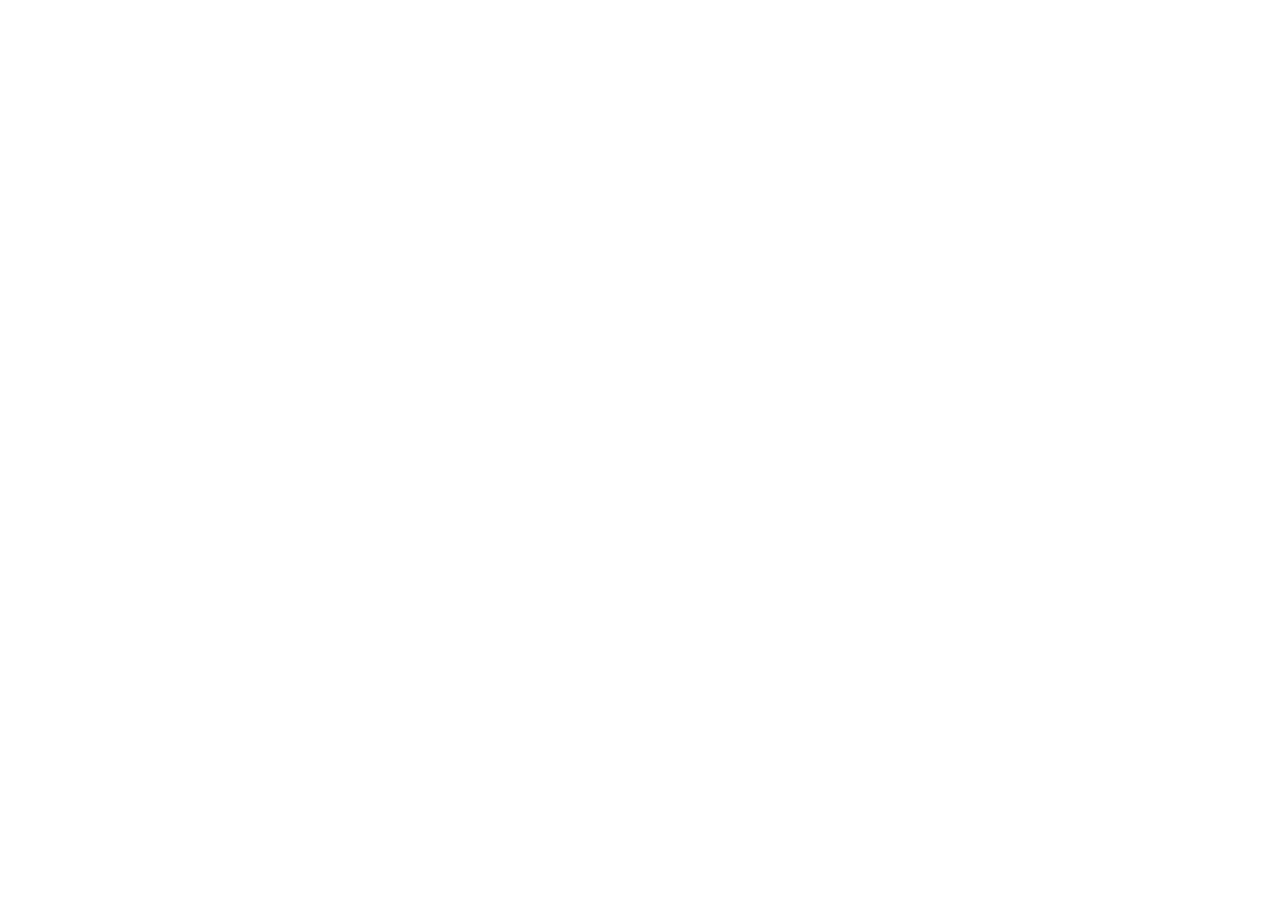
==== index.html @ d07571bf "Build the editor on the kit's pixel workbench Tools, floating selection, frames with onion skin and " ====
<!DOCTYPE html>
<html lang="en">
<head>
    <meta charset="UTF-8">
    <meta name="viewport" content="width=device-width, initial-scale=1.0">
    <title>Pixel Atelier</title>

    <!-- The harness: the app alone, no desktop, F5 to develop.
         The kit is vendored — kit/ is the release copy, verbatim, never
         edited here (kit/VERSION says which). Local, offline, no CDN. -->
    <link rel="stylesheet" href="kit/css/ui.css">
    <script defer src="kit/js/all.js"></script>

    <style>
        /* The app's identity, as a desktop would seed it from app.json —
           this page never loads on a host, so :root is safely our own. */
        :root { --accent: #e6a341; }
    </style>

    <script defer>
        // The app is injected AFTER the kit — exactly what a desktop does
        // before it opens you (all.js injects its scripts, and injected
        // scripts do not hold up DOMContentLoaded).
        function loadApp() {
            const s = document.createElement("script");
            s.src = "app.js";
            document.head.appendChild(s);
        }
        if (window.sacReady) loadApp();
        else document.addEventListener("sac:ready", loadApp, { once: true });
    </script>
</head>
<body class="app-page">
    <!-- The app is COMPLETE and draws its own chrome. With no host calling
         mount(), sac.app.Element mounts it with a standalone context. -->
    <app-pixel-atelier></app-pixel-atelier>
</body>
</html>
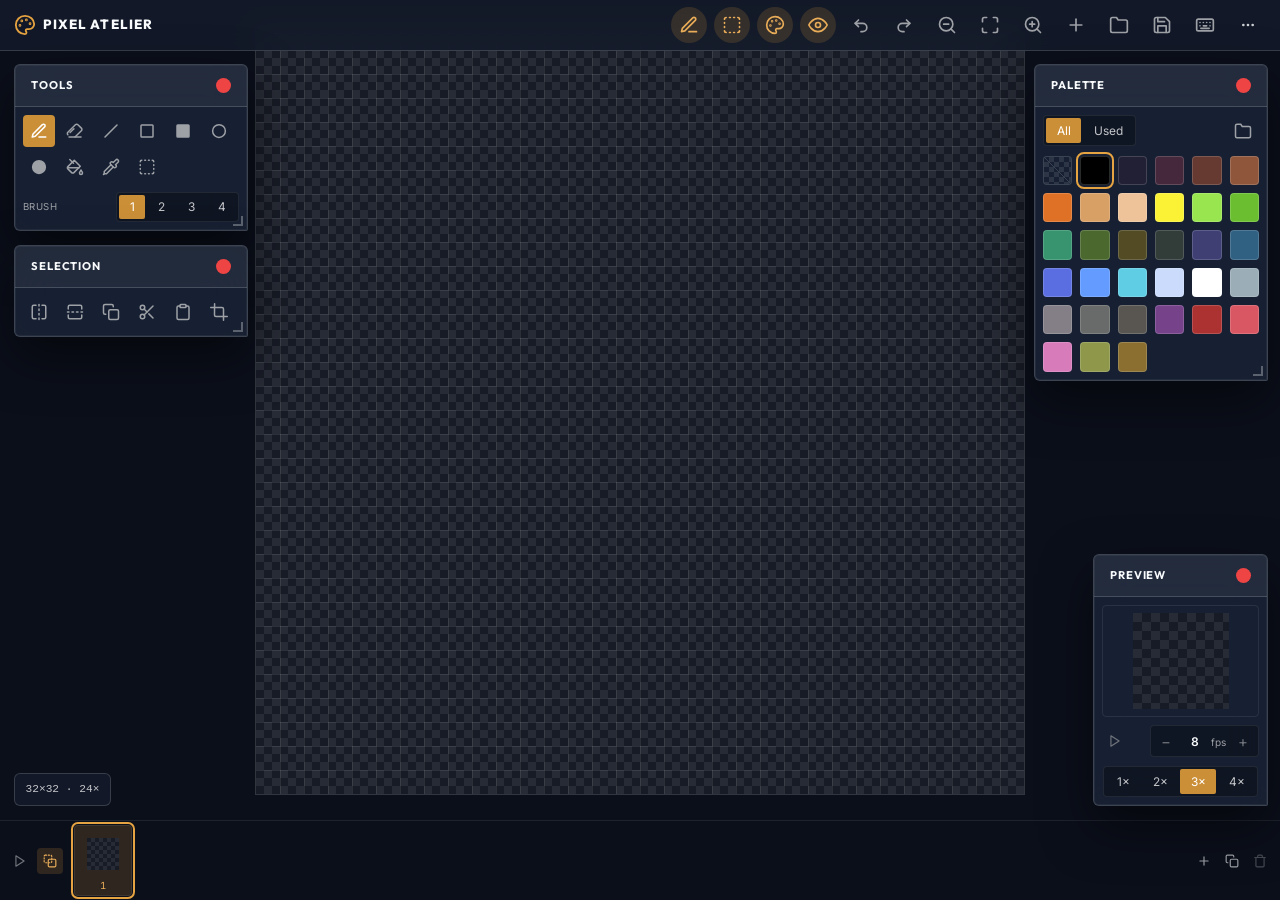
==== commit 93d4eec0: "Standalone harness opens and saves through the kit's file space Like the appkit's hub, index.html in" ====
--- a/index.html
+++ b/index.html
@@ -22,6 +22,11 @@
         // before it opens you (all.js injects its scripts, and injected
         // scripts do not hold up DOMContentLoaded).
         function loadApp() {
+            // Stand in for a desktop the way the appkit's own hub does: Open /
+            // Save go to the kit's shared file space (the device one click
+            // away), not straight to the disk. The app itself never knows.
+            sac.files.use(sac.files.virtual({ pixelated: true }));
+
             const s = document.createElement("script");
             s.src = "app.js";
             document.head.appendChild(s);
--- a/kit/css/ui.css
+++ b/kit/css/ui.css
@@ -0,0 +1,1512 @@
+/* ==========================================================================
+   SACRVM APPKIT — global stylesheet
+   Tokens, element baseline, CSS patterns and page layouts in one file.
+
+   THEMING MODEL — seeds in, everything else derived:
+   A theme is (a) a handful of SEED colors and (b) a light-or-dark flag.
+   Every other color in the kit is DERIVED from the seeds via color-mix(),
+   so swapping seeds (or flipping the flag) re-themes every component and
+   pattern at once. Components never use raw colors — seeds and derived
+   tokens only.
+
+   - Dark is the default (:root). Its seed values are the kit's proven
+     production palette.
+   - Light mode: <html data-theme="light"> — swaps the neutral seeds and the
+     few direction-dependent derivations. Nothing else changes.
+   - Custom theme: override seeds after this file loads. Example:
+
+       :root { --accent: #10b981; }                     (per-app accent)
+       :root[data-theme="light"] { --bg: #fdf6ec; }     (custom light ground)
+
+   This file is REQUIRED by every kit component. Components reference the
+   tokens without fallback values on purpose: a missing ui.css should fail
+   loudly (unstyled), not silently drift (var() fallbacks rot).
+   ========================================================================== */
+
+/* --------------------------------------------------------------------------
+   1. Fonts — self-hosted (OFL 1.1), latin + latin-ext subsets.
+   Inter 400/500/600 (body/UI), Outfit 600/700/800 (display/headlines).
+   Anything outside the unicode-ranges falls back to the system sans stack.
+   -------------------------------------------------------------------------- */
+@font-face {
+    font-family: 'Inter';
+    font-style: normal;
+    font-weight: 400 600;
+    font-display: swap;
+    src: url('../fonts/inter-latin.woff2') format('woff2');
+    unicode-range: U+0000-00FF, U+0131, U+0152-0153, U+02BB-02BC, U+02C6, U+02DA, U+02DC, U+0304, U+0308, U+0329, U+2000-206F, U+20AC, U+2122, U+2191, U+2193, U+2212, U+2215, U+FEFF, U+FFFD;
+}
+@font-face {
+    font-family: 'Inter';
+    font-style: normal;
+    font-weight: 400 600;
+    font-display: swap;
+    src: url('../fonts/inter-latin-ext.woff2') format('woff2');
+    unicode-range: U+0100-02BA, U+02BD-02C5, U+02C7-02CC, U+02CE-02D7, U+02DD-02FF, U+0304, U+0308, U+0329, U+1D00-1DBF, U+1E00-1E9F, U+1EF2-1EFF, U+2020, U+20A0-20AB, U+20AD-20C0, U+2113, U+2C60-2C7F, U+A720-A7FF;
+}
+@font-face {
+    font-family: 'Outfit';
+    font-style: normal;
+    font-weight: 600 800;
+    font-display: swap;
+    src: url('../fonts/outfit-latin.woff2') format('woff2');
+    unicode-range: U+0000-00FF, U+0131, U+0152-0153, U+02BB-02BC, U+02C6, U+02DA, U+02DC, U+0304, U+0308, U+0329, U+2000-206F, U+20AC, U+2122, U+2191, U+2193, U+2212, U+2215, U+FEFF, U+FFFD;
+}
+@font-face {
+    font-family: 'Outfit';
+    font-style: normal;
+    font-weight: 600 800;
+    font-display: swap;
+    src: url('../fonts/outfit-latin-ext.woff2') format('woff2');
+    unicode-range: U+0100-02BA, U+02BD-02C5, U+02C7-02CC, U+02CE-02D7, U+02DD-02FF, U+0304, U+0308, U+0329, U+1D00-1DBF, U+1E00-1E9F, U+1EF2-1EFF, U+2020, U+20A0-20AB, U+20AD-20C0, U+2113, U+2C60-2C7F, U+A720-A7FF;
+}
+
+/* --------------------------------------------------------------------------
+   2. SEEDS — the whole theme is these values + the light/dark flag.
+   -------------------------------------------------------------------------- */
+:root {
+    /* Native chrome (select popups, date pickers, autofill, scrollbars)
+       follows the app's scheme. Flipped by [data-theme="light"]. */
+    color-scheme: dark;
+
+    /* Neutral seeds — shared-hue slate family (bg/panel/glass sharing one
+       hue makes a raised surface read as raised, not foreign). */
+    --bg:      #0b0f1a;     /* page ground */
+    --fg:      #f8fafc;     /* foreground: text, borders, hover washes */
+    --surface: #1e293b;     /* the glassmorphic material (tiles, windows) */
+
+    /* Semantic seeds. --accent is THE per-app override point (one variable
+       re-themes a whole app). The other four encode state, separate from
+       brand identity. */
+    --accent:      #3b82f6; /* app identity / primary actions */
+    --accent-edit: #a855f7; /* edit modes */
+    --accent-warm: #f97316; /* shared/unsaved/attention state */
+    --danger:      #ef4444; /* destructive / overdue */
+    --ok:          #22c55e; /* success */
+    --on-accent:   #ffffff; /* ink on accent/edit/danger FILLS; warm + ok
+                               take the dark inks --on-warm/--on-ok instead
+                               (see the AA layer in the derived block) */
+
+    /* Direction poles for derivation: surfaces "lift" toward --lift when
+       raised; shadows and sunken fields mix toward --sink. */
+    --lift: #ffffff;
+    --sink: #000000;
+
+    /* Viewport ground (canvas areas) — black in every theme by convention;
+       override per app if a light viewport is wanted. */
+    --viewport-bg: #000000;
+
+    /* Data palette — 10 named slots for user-colored things (chips, labels,
+       series). Persisted data stores the slot NAME, not a hex, so a re-theme
+       never rewrites stored records. Not derived: it IS data. */
+    --palette-blue:   #3b82f6;
+    --palette-orange: #f97316;
+    --palette-red:    #ef4444;
+    --palette-green:  #10b981;
+    --palette-purple: #8b5cf6;
+    --palette-pink:   #ec4899;
+    --palette-yellow: #eab308;
+    --palette-teal:   #14b8a6;
+    --palette-gray:   #64748b;
+    --palette-indigo: #6366f1;
+
+    /* Motion rails — use these instead of ad-hoc cubic-beziers so all views
+       stay in one motion language. */
+    --ease-bounce: cubic-bezier(0.175, 0.885, 0.32, 1.275);
+    --ease-smooth: cubic-bezier(0.4, 0, 0.2, 1);
+    --ease-swift:  cubic-bezier(0.77, 0, 0.175, 1);   /* panel slides */
+
+    /* Shape scale — one radius per element class; identical in every theme
+       (never redeclared in a [data-theme] block). Override the three vars
+       to resharpen or soften the whole kit at once. */
+    --radius-s: 2px;   /* mini elements: strips, tracks, tiny thumbs, inner wells */
+    --radius-m: 4px;   /* controls: buttons, inputs, chips, menu items, tabs */
+    --radius-l: 6px;   /* surfaces: panels, cards, tiles, windows, dialogs, popovers, toasts */
+
+    /* Small ghost icon button — ONE measure for the light-DOM .icon-btn and
+       the shadow buttons that must match it (sac-copy-button). Custom
+       properties cross shadow roots; a class does not. 14/26 ≈ the kit's
+       ~56% icon-to-box ratio. */
+    --icon-btn-size: 26px;
+    --icon-btn-icon: 14px;
+
+    /* Tool button — ONE measure for <sac-toolbox>'s tools and the light-DOM
+       .icon-btn.tool beside them (a selection-actions row under a tool box),
+       so the two can never drift. 18/32 is the same ~56% ratio. Grows to
+       44px under a coarse pointer (§15). */
+    --tool-btn-size: 32px;
+    --tool-btn-icon: 18px;
+
+    /* Caption / eyebrow type — the ONE shared shape for uppercase section
+       titles (sac-section) and lone light-DOM captions (.sac-caption), so the
+       two can never drift. Colour is deliberately NOT here: it is per role —
+       a group heading stands out (--text), a caption stays quiet (--text-muted). */
+    --caption-font:     'Outfit', sans-serif;
+    --caption-size:     0.78rem;
+    --caption-weight:   700;
+    --caption-tracking: 0.12em;
+}
+
+/* --------------------------------------------------------------------------
+   3. DERIVED TOKENS — never set these in a theme; override a seed instead.
+   (The cascade still lets a brand pin an individual derived token if it
+   truly must — that is the escape hatch, not the mechanism.)
+
+   Also derived ON the per-app hosts, not only on :root. An app that carries
+   its own --accent would otherwise get half a retheme: direct var(--accent)
+   users follow it, while everything derived still resolves against the root's
+   accent — custom properties are substituted where they are DECLARED, so a
+   derivation living only on :root has the root's seed baked in.
+
+   .sac-app is set by sac.app.Element on every app element, so an app is an
+   accent scope wherever it runs — on a desktop's stage, in a window, or
+   alone in its own page. .sac-app-view and sac-window cover apps that
+   implement the contract by hand.
+
+   BUT: a token that flips with the light/dark flag must NOT be redeclared on
+   these per-app scopes, or the scope's dark-direction copy shadows the light
+   override on :root and every app/window renders dark tokens on light ground.
+   So the direction-dependent, accent-INDEPENDENT tokens (--field, --glass*,
+   --panel*, --shadow-*) live on :root ALONE, below. The state-as-text layer
+   is direction-dependent AND accent-dependent, so it stays on the scopes and
+   reads its direction from flag variables (--text-solve + *-pct) instead.
+   -------------------------------------------------------------------------- */
+:root {
+    /* Direction-dependent, accent-independent — :root only (see note above);
+       these are the DARK values, the light/auto blocks flip them. Because an
+       app scope never redeclares them, they inherit correctly per theme. */
+    --field:       color-mix(in srgb, var(--sink) 30%, transparent);        /* input/select bg   */
+    --glass:       color-mix(in srgb, var(--glass-hue) 70%, transparent);   /* windows, overlays */
+    --glass-strong:color-mix(in srgb, var(--glass-hue) 88%, transparent);   /* menus, nav ribbon */
+    --panel:       color-mix(in srgb, var(--bg) 95%, var(--lift));      /* sidebars, cards   */
+    --panel-2:     color-mix(in srgb, var(--bg) 90%, var(--lift));      /* elevated panel    */
+    --shadow-1: 0 2px 8px  color-mix(in srgb, var(--sink) 35%, transparent);
+    --shadow-2: 0 8px 24px color-mix(in srgb, var(--sink) 45%, transparent);
+
+    /* State-as-text direction, flag-flipped: dark solves toward --lift, light
+       toward --sink; the per-token percentage flips too (100% = raw seed). The
+       *-text tokens themselves are derived on the accent scopes below. */
+    --text-solve:           var(--lift);
+    --accent-text-pct:       90%;
+    --accent-edit-text-pct:  86%;
+    --accent-warm-text-pct: 100%;
+    --danger-text-pct:       89%;
+    --ok-text-pct:          100%;
+}
+:root,
+.sac-app,
+.sac-app-view,
+sac-window {
+    /* Surfaces — accent-independent but direction-INdependent (the flipped
+       seed already produces the right value), so these may live on the scopes. */
+    --glass-hue:   color-mix(in srgb, var(--surface) 45%, var(--bg));   /* internal carrier  */
+    --tile:        color-mix(in srgb, var(--surface) 70%, transparent);     /* launcher tiles    */
+    --tile-hover:  color-mix(in srgb, var(--surface) 90%, transparent);
+
+    /* Text — two-step secondary: --text-muted carries real secondary
+       information (AA on every plane); --text-dim is strictly tertiary,
+       never the only carrier of information, and holds 3:1 on --surface —
+       the worst-case (lightest) plane — in both themes at this ratio. */
+    --text:       var(--fg);
+    --text-muted: color-mix(in srgb, var(--fg) 62%, var(--bg));
+    --text-dim:   color-mix(in srgb, var(--fg) 43%, var(--bg));
+
+    /* Lines + washes */
+    --border:        color-mix(in srgb, var(--fg) 8%, transparent);
+    --border-strong: color-mix(in srgb, var(--fg) 16%, transparent);
+    --hover:         color-mix(in srgb, var(--fg) 8%, transparent);   /* hover wash        */
+    --hover-strong:  color-mix(in srgb, var(--fg) 14%, transparent);  /* active/press wash */
+
+    /* Transparency checker. --checker is the translucent square a CSS
+       checkerboard lays over whatever surface it sits on (the .checker
+       utility, color wells, swatches). --checker-a/-b are an OPAQUE pair for
+       canvases, which cannot composite over the page (sac-pixel-canvas).
+       --pixel-grid is the hairline between enlarged pixels. */
+    --checker:    color-mix(in srgb, var(--fg) 10%, transparent);
+    --checker-a:  color-mix(in srgb, var(--fg) 5%, var(--bg));
+    --checker-b:  color-mix(in srgb, var(--fg) 12%, var(--bg));
+    --pixel-grid: color-mix(in srgb, var(--fg) 9%, transparent);
+
+    /* Accent derivations — follow --accent automatically, so the per-app
+       accent override re-themes these too. */
+    --accent-strong: color-mix(in oklab, var(--accent) 82%, var(--sink)); /* hover of primary */
+    --accent-tint:   color-mix(in srgb, var(--accent) 16%, transparent);  /* active-item bg   */
+    --accent-glow:   color-mix(in srgb, var(--accent) 30%, transparent);  /* glows, shadows   */
+
+    /* AA layer — a state color has two jobs at two contrast bars, and one
+       lightness cannot serve both: identity (rings, borders, icons — 3:1)
+       stays the seed itself; a plane that CARRIES TEXT needs 4.5:1 with its
+       ink. Every ratio below is solved against the default seeds and the
+       worst-case plane; a brand pouring in very different seeds re-checks
+       (or pins) these.
+       Warm + ok keep the seed as fill — white can never reach 4.5:1 on those
+       hues (a property of the hue, not a calibration issue) — and take a
+       dark ink instead. */
+    --accent-fill:      color-mix(in oklab, var(--accent) 91%, var(--sink));
+    --accent-edit-fill: color-mix(in oklab, var(--accent-edit) 93%, var(--sink));
+    --danger-fill:      color-mix(in oklab, var(--danger) 91%, var(--sink));
+    --accent-warm-fill: var(--accent-warm);
+    --ok-fill:          var(--ok);
+
+    --on-edit:   var(--on-accent);
+    --on-danger: var(--on-accent);
+    --on-warm:   color-mix(in srgb, var(--sink) 68%, var(--accent-warm));
+    --on-ok:     color-mix(in srgb, var(--sink) 63%, var(--ok));
+
+    /* The same state colors, readable as TEXT on this theme's ground. Derived
+       here (so a per-app accent re-solves them), but the direction — mix
+       target and strength — comes from the flag variables on :root, so light
+       and dark both resolve correctly INSIDE an app scope. */
+    --accent-text:      color-mix(in oklab, var(--accent)      var(--accent-text-pct),      var(--text-solve));
+    --accent-edit-text: color-mix(in oklab, var(--accent-edit) var(--accent-edit-text-pct), var(--text-solve));
+    --accent-warm-text: color-mix(in oklab, var(--accent-warm) var(--accent-warm-text-pct), var(--text-solve));
+    --danger-text:      color-mix(in oklab, var(--danger)      var(--danger-text-pct),      var(--text-solve));
+    --ok-text:          color-mix(in oklab, var(--ok)          var(--ok-text-pct),          var(--text-solve));
+
+    /* Scrollbar thumb colours. As custom properties these DO inherit through
+       shadow boundaries, so a shadow scroller reuses them in its own copy of
+       the section 5 recipe (see sac-window .content / sac-nav .panel). */
+    --scrollbar-thumb:       color-mix(in srgb, var(--fg) 18%, transparent);
+    --scrollbar-thumb-hover: color-mix(in srgb, var(--fg) 32%, transparent);
+}
+
+/* --------------------------------------------------------------------------
+   4. LIGHT FLAG — swaps neutral seeds + the few direction-dependent
+   derivations. Semantic seeds and the palette stay (they read fine on light
+   ground); override them per brand if needed.
+   -------------------------------------------------------------------------- */
+:root[data-theme="light"] {
+    color-scheme: light;
+
+    --bg:      #eef2f7;
+    --fg:      #0f172a;
+    --surface: #ffffff;
+    /* Raised surfaces still lift toward white on light ground (material
+       convention); shadows still sink toward black — poles stay. */
+
+    /* Direction-dependent re-derivations (same seeds, different ratios): */
+    --field:    color-mix(in srgb, var(--sink) 5%, transparent);
+    --shadow-1: 0 2px 8px  color-mix(in srgb, var(--sink) 12%, transparent);
+    --shadow-2: 0 8px 24px color-mix(in srgb, var(--sink) 18%, transparent);
+    --glass:        color-mix(in srgb, var(--glass-hue) 78%, transparent);
+    --glass-strong: color-mix(in srgb, var(--glass-hue) 92%, transparent);
+
+    /* Elevation must step PERCEPTIBLY toward white here — the dark ratios
+       (95/90% of an already almost-white bg) leave no visible lift
+       (measured: dL 0.002 per step, far below perceptibility). */
+    --panel:   color-mix(in srgb, var(--bg) 62%, var(--lift));
+    --panel-2: color-mix(in srgb, var(--bg) 30%, var(--lift));
+
+    /* State-as-text re-solved for a white worst-case plane — flip the shared
+       flag variables, and the *-text tokens on the accent scopes follow. */
+    --text-solve:           var(--sink);
+    --accent-text-pct:       91%;
+    --accent-edit-text-pct:  93%;
+    --accent-warm-text-pct:  81%;
+    --danger-text-pct:       91%;
+    --ok-text-pct:           75%;
+}
+
+/* `data-theme="auto"` follows the OS instead of an explicit choice — same
+   declarations as the light block above, gated behind prefers-color-scheme.
+   Keep this block in sync with the light block above. */
+@media (prefers-color-scheme: light) {
+    :root[data-theme="auto"] {
+        color-scheme: light;
+
+        --bg:      #eef2f7;
+        --fg:      #0f172a;
+        --surface: #ffffff;
+
+        --field:    color-mix(in srgb, var(--sink) 5%, transparent);
+        --shadow-1: 0 2px 8px  color-mix(in srgb, var(--sink) 12%, transparent);
+        --shadow-2: 0 8px 24px color-mix(in srgb, var(--sink) 18%, transparent);
+        --glass:        color-mix(in srgb, var(--glass-hue) 78%, transparent);
+        --glass-strong: color-mix(in srgb, var(--glass-hue) 92%, transparent);
+
+        --panel:   color-mix(in srgb, var(--bg) 62%, var(--lift));
+        --panel-2: color-mix(in srgb, var(--bg) 30%, var(--lift));
+
+        --text-solve:           var(--sink);
+        --accent-text-pct:       91%;
+        --accent-edit-text-pct:  93%;
+        --accent-warm-text-pct:  81%;
+        --danger-text-pct:       91%;
+        --ok-text-pct:           75%;
+    }
+}
+
+/* --------------------------------------------------------------------------
+   5. Scrollbars — global. NOTE: `*` does NOT pierce Shadow DOM; components
+   with scrollable shadow content must duplicate these rules inside.
+
+   Chromium and Safari draw the KIT's bar (::-webkit-scrollbar below): a
+   6px thumb with 2px of air on both sides, no arrow buttons, the same on
+   every OS. The standard pair (scrollbar-width/-color) is for Firefox ONLY:
+   since Chrome 121 a set scrollbar-color — which is INHERITED, even into
+   shadow roots — makes Chrome ignore every ::-webkit-scrollbar rule and
+   paint its native bar (on Windows: arrow buttons, the thumb off-centre in
+   its track, "too much room on the right").
+   -------------------------------------------------------------------------- */
+@supports not selector(::-webkit-scrollbar) {
+    * {
+        scrollbar-width: thin;
+        scrollbar-color: var(--scrollbar-thumb) transparent;
+    }
+}
+*::-webkit-scrollbar { width: 10px; height: 10px; }
+*::-webkit-scrollbar-track { background: transparent; }
+*::-webkit-scrollbar-thumb {
+    background: var(--scrollbar-thumb);
+    background-clip: content-box;
+    border: 2px solid transparent;
+    border-radius: 999px;   /* a pill — the one rounded exception to the shape scale */
+}
+*::-webkit-scrollbar-thumb:hover {
+    background: var(--scrollbar-thumb-hover);
+    background-clip: content-box;
+}
+*::-webkit-scrollbar-corner { background: transparent; }
+
+/* --------------------------------------------------------------------------
+   6. Base
+   -------------------------------------------------------------------------- */
+/* `*` alone does NOT match pseudo-elements and box-sizing is not inherited, so
+   a bordered ::before/::after would otherwise size as content-box and mis-centre
+   (e.g. a dot on a connector line). Include the pseudo-elements — the standard
+   modern reset. */
+*, *::before, *::after { box-sizing: border-box; }
+
+html, body {
+    margin: 0;
+    padding: 0;
+    min-height: 100vh;
+    min-height: 100dvh;   /* mobile: the toolbar slides in and out; dvh follows it */
+    background: var(--bg);
+    color: var(--text);
+    font-family: 'Inter', -apple-system, BlinkMacSystemFont, sans-serif;
+    font-size: 14px;
+    line-height: 1.5;
+    -webkit-font-smoothing: antialiased;
+    /* Mobile browsers flash a grey/blue box over anything tapped. Every kit
+       control draws its own press state, so the flash only adds noise.
+       Inherited — reaches into the shadow roots too. */
+    -webkit-tap-highlight-color: transparent;
+}
+
+h1, h2, h3, h4, h5, h6 {
+    font-family: 'Outfit', sans-serif;
+    font-weight: 700;
+    letter-spacing: -0.02em;
+    margin: 0;
+}
+
+a { color: var(--accent); text-decoration: none; }
+a:hover { text-decoration: underline; }
+/* Block-level link cards are buttons in spirit — hover-underlining their
+   whole text body reads as a rendering glitch. (0,2,0) outweighs (0,1,1). */
+.tile:hover { text-decoration: none; }
+
+button {
+    font-family: inherit;
+    cursor: pointer;
+    border: none;
+    background: none;
+    color: inherit;
+}
+
+/* --------------------------------------------------------------------------
+   7. Form baseline
+   -------------------------------------------------------------------------- */
+label {
+    display: block;
+    font-size: 0.7rem;
+    text-transform: uppercase;
+    color: var(--text-muted);
+    margin-bottom: 0.4rem;
+    font-weight: 700;
+    letter-spacing: 0.05em;
+}
+
+input, textarea {
+    font-family: inherit;
+    color: var(--text);
+    background: var(--field);
+    border: 1px solid var(--border);
+    border-radius: var(--radius-m);
+    padding: 0.6rem;
+    width: 100%;
+    transition: border-color 0.2s ease, background 0.2s ease;
+}
+input:hover:not(:disabled) {
+    border-color: var(--border-strong);
+}
+input:focus, textarea:focus {
+    outline: none;
+    border-color: var(--accent);
+    box-shadow: 0 0 0 2px color-mix(in srgb, var(--accent) 10%, transparent);
+}
+
+/* Hide native number spinners */
+input::-webkit-outer-spin-button,
+input::-webkit-inner-spin-button { -webkit-appearance: none; margin: 0; }
+input[type="number"] { -moz-appearance: textfield; appearance: textfield; }
+
+/* Selection is re-enabled where text entry happens (workspace pages set
+   user-select:none on body). */
+input, textarea, [contenteditable] {
+    -webkit-user-select: text;
+    user-select: text;
+}
+
+/* <select>: appearance:none kills the native arrow; we paint our own chevron
+   on a thin wrapper. The wrapper is REQUIRED — <select> is a replaced element
+   and can host neither an inline SVG nor a ::after — so a bare <select> shows
+   no arrow. Wrap it:  <span class="select"><select>…</select></span>
+
+   The chevron is an SVG MASK filled with background-color: var(--text-muted),
+   so it follows the theme with ZERO colour literals and needs no light/auto
+   overrides (the token flips on its own). White stroke so it reads as both
+   luminance (CSS mask) and alpha (-webkit-mask). */
+select {
+    appearance: none;
+    width: 100%;
+    background-color: var(--field);
+    border: 1px solid var(--border);
+    border-radius: var(--radius-m);
+    padding: 8px 32px 8px 10px;
+    color: var(--text);
+    font-family: inherit;
+    font-size: 13px;
+    outline: none;
+    cursor: pointer;
+    transition: border-color 0.15s;
+}
+select:focus { border-color: var(--accent); }
+select option { background-color: var(--panel); color: var(--text); }
+.select { position: relative; display: block; }
+.select::after {
+    content: "";
+    position: absolute;
+    top: 50%; right: 12px;
+    width: 12px; height: 12px;
+    transform: translateY(-50%);
+    pointer-events: none;                 /* clicks fall through to the select */
+    background-color: var(--text-muted);  /* the ONE token that colours the arrow */
+    -webkit-mask: url("data:image/svg+xml,%3Csvg xmlns='http://www.w3.org/2000/svg' viewBox='0 0 24 24' fill='none' stroke='white' stroke-width='2.5' stroke-linecap='round' stroke-linejoin='round'%3E%3Cpolyline points='6 9 12 15 18 9'/%3E%3C/svg%3E") no-repeat center / contain;
+            mask: url("data:image/svg+xml,%3Csvg xmlns='http://www.w3.org/2000/svg' viewBox='0 0 24 24' fill='none' stroke='white' stroke-width='2.5' stroke-linecap='round' stroke-linejoin='round'%3E%3Cpolyline points='6 9 12 15 18 9'/%3E%3C/svg%3E") no-repeat center / contain;
+}
+
+input[type="checkbox"], input[type="radio"] {
+    width: auto;
+    accent-color: var(--accent);
+}
+
+/* Table & kbd baseline — plain markup, no class required. */
+table {
+    width: 100%;
+    border-collapse: collapse;
+    font-size: 0.875rem;
+}
+th {
+    text-align: left;
+    font-size: 0.68rem;
+    text-transform: uppercase;
+    letter-spacing: 0.08em;
+    color: var(--text-dim);
+    font-weight: 700;
+    padding: 0.45rem 0.9rem 0.45rem 0;
+    border-bottom: 1px solid var(--border-strong);
+}
+td {
+    padding: 0.55rem 0.9rem 0.55rem 0;
+    border-bottom: 1px solid var(--border);
+    color: var(--text-muted);
+    vertical-align: top;
+}
+tbody tr:hover {
+    background: color-mix(in srgb, var(--fg) 3%, transparent);
+}
+
+kbd {
+    font-family: ui-monospace, SFMono-Regular, Menlo, Consolas, monospace;
+    font-size: 0.82em;
+    background: var(--field);
+    border: 1px solid var(--border-strong);
+    border-bottom-width: 2px;
+    border-radius: var(--radius-s);
+    padding: 2px 6px;
+    color: var(--text);
+}
+
+/* --------------------------------------------------------------------------
+   8. Buttons
+   .btn is THE button (one class, replacing the legacy .btn/.tool-btn pair).
+   Default: full-width uppercase sidebar button. Inside a .toolbar it shrinks
+   to the 32px ribbon recipe — no repeated inline styles anywhere.
+   -------------------------------------------------------------------------- */
+.btn {
+    /* A glyph at ~56% of the control box — the kit's icon-to-button ratio.
+       Set on the button (not on a dead `.btn svg` rule) so it crosses into
+       <sac-icon>'s shadow root; 18/32. */
+    --icon-size: 18px;
+    background: color-mix(in srgb, var(--fg) 5%, transparent);
+    border: 1px solid var(--border);
+    color: var(--text);
+    padding: 0.5rem 1rem;
+    border-radius: var(--radius-m);
+    font-weight: 600;
+    cursor: pointer;
+    width: 100%;
+    font-family: inherit;
+    text-transform: uppercase;
+    letter-spacing: 0.02em;
+    transition: all 0.2s ease;
+    font-size: 0.7rem;
+    display: flex;
+    align-items: center;
+    justify-content: center;
+    gap: 8px;
+}
+.btn:hover:not(:disabled) {
+    background: var(--hover);
+    border-color: var(--accent);
+}
+.btn.primary {
+    background: var(--accent-fill);
+    color: var(--on-accent);
+    border-color: transparent;
+    transition: all 0.2s var(--ease-bounce);
+}
+.btn.primary:hover:not(:disabled) {
+    background: var(--accent-strong);
+    transform: translateY(-1px);
+    box-shadow: 0 4px 12px var(--accent-glow);
+}
+.btn.danger {
+    background: var(--danger-fill);
+    border-color: transparent;
+    color: var(--on-danger);
+}
+.btn.danger:hover:not(:disabled) {
+    background: color-mix(in oklab, var(--danger) 82%, var(--sink));
+}
+.btn:disabled {
+    opacity: 0.3;
+    cursor: not-allowed;
+}
+/* [hidden] needs saying out loud here too: .btn's display:flex beats the
+   UA's hidden rule (the same trap .sac-app-view guards against). */
+.btn[hidden] { display: none; }
+
+/* Toolbar recipe — for nav [slot="toolbar"] content and any button strip. */
+.toolbar {
+    display: flex;
+    align-items: center;
+    gap: 0.5rem;
+}
+.toolbar .btn {
+    width: auto;
+    height: 32px;
+    padding: 0 0.8rem;
+    font-size: 0.68rem;
+}
+
+/* Round icon button for ribbons/toolbars. */
+.nav-icon-btn {
+    background: transparent;
+    border: none;
+    color: var(--text-muted);
+    cursor: pointer;
+    width: 36px;
+    height: 36px;
+    display: flex;
+    align-items: center;
+    justify-content: center;
+    border-radius: 50%;
+    transition: all 0.2s var(--ease-smooth);
+    padding: 0;
+    /* 20/36 = the same ~56% ratio. A custom property crosses into
+       <sac-icon>'s shadow root, which the `.nav-icon-btn svg` rule below
+       cannot — the host tools hold a <sac-icon>, not an inline <svg>. */
+    --icon-size: 20px;
+}
+.nav-icon-btn:hover {
+    background: var(--hover);
+    color: var(--text);
+    transform: translateY(-1px);
+}
+.nav-icon-btn:active {
+    transform: translateY(0);
+    background: var(--hover-strong);
+}
+/* A light-DOM inline <svg> (rare now — host tools use <sac-icon>) follows the
+   same --icon-size, so both icon forms come out the same size. */
+.nav-icon-btn svg {
+    width: var(--icon-size);
+    height: var(--icon-size);
+    stroke-width: 2.2;
+    stroke-linecap: round;
+    stroke-linejoin: round;
+}
+a.nav-icon-btn { text-decoration: none; }
+/* The labeled variant: same height, a pill instead of a circle. A host's
+   signed-in user chip renders with it (sac-nav host tools), and an app can
+   use it for its own labeled ribbon buttons just the same. */
+.nav-icon-btn.labeled {
+    width: auto;
+    padding: 0 12px;
+    gap: 0.4rem;
+    border-radius: 999px;
+    font-size: 0.8rem;
+}
+/* The avatar variant: the button wears an identity <sac-avatar> instead of an
+   icon glyph — a signed-in user in the ribbon (sac-nav host tools). The base
+   button is already a round, padding-0 target and the avatar carries its own
+   round shape, so this only sizes the avatar to sit inside with the usual
+   hover ring. Combines with .labeled (avatar + name in the pill). */
+.nav-icon-btn.avatar { --avatar-size: 26px; }
+
+/* Small ghost icon button for rows, lists and cards — the light-DOM twin of
+   <sac-copy-button>'s inner button. Both read --icon-btn-size/--icon-btn-icon,
+   so a delete button beside a copy button stays its twin across kit upgrades. */
+.icon-btn {
+    --icon-size: var(--icon-btn-icon);
+    display: inline-flex;
+    align-items: center;
+    justify-content: center;
+    flex: none;
+    width: var(--icon-btn-size);
+    height: var(--icon-btn-size);
+    padding: 0;
+    border: none;
+    border-radius: var(--radius-m);
+    background: transparent;
+    color: var(--text-dim);
+    font-family: inherit;
+    cursor: pointer;
+    transition: color 120ms var(--ease-smooth), background 120ms var(--ease-smooth);
+}
+.icon-btn:hover:not(:disabled) {
+    background: var(--hover);
+    color: var(--text);
+}
+.icon-btn:active:not(:disabled) { background: var(--hover-strong); }
+.icon-btn:focus-visible {
+    outline: 2px solid var(--accent);
+    outline-offset: 1px;
+}
+.icon-btn.danger:hover:not(:disabled) { color: var(--danger-text); }
+.icon-btn:disabled { opacity: 0.3; cursor: default; }
+.icon-btn[hidden] { display: none; }
+/* The tool-sized variant: <sac-toolbox>'s measure and states, for action
+   buttons that sit next to tools. It re-points the icon-btn tokens, so the
+   touch halo below computes from the right box too. */
+.icon-btn.tool {
+    --icon-btn-size: var(--tool-btn-size);
+    --icon-btn-icon: var(--tool-btn-icon);
+    color: var(--text-muted);
+}
+.icon-btn.tool.active,
+.icon-btn.tool[aria-pressed="true"] {
+    background: var(--accent-fill);
+    color: var(--on-accent);
+}
+.icon-btn svg {
+    width: var(--icon-size);
+    height: var(--icon-size);
+}
+@media (prefers-reduced-motion: reduce) {
+    .icon-btn { transition: none; }
+}
+
+/* --------------------------------------------------------------------------
+   9. Panels, cards, menus, logs (CSS patterns — documented in the style guide)
+   -------------------------------------------------------------------------- */
+/* Caption / eyebrow: the section-title shape as a light-DOM utility, so an app
+   can label a lone caption without hand-copying sac-section's title. Both read
+   the --caption-* tokens; a standalone caption is quiet (--text-muted), while a
+   section heading overrides to --text — set your own colour to lift it. */
+.sac-caption {
+    font-family: var(--caption-font);
+    font-size: var(--caption-size);
+    font-weight: var(--caption-weight);
+    letter-spacing: var(--caption-tracking);
+    text-transform: uppercase;
+    color: var(--text-muted);
+}
+
+/* About window content — rendered by sac.about.open() into a <sac-window>.
+   The one shared credits/licence surface: a host and an app both use it, so
+   the two look related by construction. Reuses .sac-caption for the version
+   line and each notice's title. */
+.sac-about { display: flex; flex-direction: column; gap: 1rem; }
+.sac-about-head { display: flex; align-items: center; gap: 0.75rem; }
+.sac-about-head sac-icon { --icon-size: 30px; color: var(--accent); }
+.sac-about-head h2 { margin: 0; font-size: 1.05rem; line-height: 1.2; }
+.sac-about-head .sac-caption { margin: 0.15rem 0 0; }
+.sac-about-desc { margin: 0; color: var(--text-muted); }
+.sac-about-notice { display: flex; flex-direction: column; gap: 0.3rem; }
+.sac-about-notice p { margin: 0; color: var(--text-muted); font-size: 0.85rem; }
+
+.card {
+    background: var(--panel);
+    padding: 1.25rem;
+    border-radius: var(--radius-l);
+    border: 1px solid var(--border);
+    box-shadow: var(--shadow-1);
+}
+
+.glass {
+    background: var(--glass-strong);
+    backdrop-filter: blur(12px);
+    -webkit-backdrop-filter: blur(12px);
+    border: 1px solid var(--border-strong);
+}
+
+.floating-menu {
+    position: absolute;
+    z-index: 1000;
+    background: var(--glass-strong);
+    backdrop-filter: blur(12px);
+    -webkit-backdrop-filter: blur(12px);
+    border: 1px solid var(--border-strong);
+    border-radius: var(--radius-l);
+    padding: 8px;
+    display: flex;
+    flex-direction: column;
+    gap: 6px;
+    box-shadow: var(--shadow-2);
+    min-width: 160px;
+    pointer-events: all;
+    user-select: none;
+}
+.floating-menu-header {
+    font-size: 0.6rem;
+    font-weight: 800;
+    color: var(--text-muted);
+    text-transform: uppercase;
+    letter-spacing: 0.1em;
+    padding: 4px 6px;
+    border-bottom: 1px solid var(--border);
+    margin-bottom: 2px;
+}
+.floating-menu .btn {
+    width: 100%;
+    margin-top: 6px;
+    padding: 6px;
+}
+
+/* Plain div-based log box (the component <sac-log> is the richer option). */
+.log {
+    font-size: 0.7rem;
+    color: var(--text-muted);
+    height: 100px;
+    overflow-y: auto;
+    background: var(--field);
+    padding: 0.75rem;
+    border-radius: var(--radius-m);
+    border: 1px solid var(--border);
+    font-family: monospace;
+    -webkit-user-select: text;
+    user-select: text;
+}
+
+/* Skeleton — shimmering placeholder block for content still loading. */
+.skeleton {
+    position: relative;
+    overflow: hidden;
+    border-radius: var(--radius-m);
+    background: color-mix(in srgb, var(--fg) 7%, transparent);
+}
+.skeleton::after {
+    content: "";
+    position: absolute;
+    inset: 0;
+    background: linear-gradient(90deg, transparent, color-mix(in srgb, var(--fg) 6%, transparent), transparent);
+    animation: skeleton-sweep 1.6s infinite var(--ease-smooth);
+}
+.skeleton.text {
+    height: 0.9em;
+    border-radius: var(--radius-s);
+}
+.skeleton.circle {
+    border-radius: 50%;
+}
+@keyframes skeleton-sweep {
+    from { transform: translateX(-100%); }
+    to   { transform: translateX(100%); }
+}
+
+/* Transparency checker — any surface that shows "nothing here" behind
+   pixels (a preview canvas, an alpha well). Token squares over whatever
+   ground the element has; --checker-size sets the square (default 8px).
+   Pair with image-rendering: pixelated on the canvas/img it backs. */
+.checker {
+    --checker-size: 8px;
+    background-image:
+        linear-gradient(45deg, var(--checker) 25%, transparent 25%, transparent 75%, var(--checker) 75%),
+        linear-gradient(45deg, var(--checker) 25%, transparent 25%, transparent 75%, var(--checker) 75%);
+    background-size: var(--checker-size) var(--checker-size);
+    background-position: 0 0, calc(var(--checker-size) / 2) calc(var(--checker-size) / 2);
+}
+
+/* --------------------------------------------------------------------------
+   10. Breadcrumbs, pagination, empty states, badges
+   (CSS patterns — documented on the style guide's Patterns page)
+   -------------------------------------------------------------------------- */
+
+/* Breadcrumbs — <ol class="crumbs"><li><a href="…">…</a></li>…
+   <li aria-current="page">Current</li></ol>. Last crumb is either plain text
+   or carries aria-current="page" on the <li> or an inner <a>. */
+.crumbs {
+    display: flex;
+    flex-wrap: wrap;
+    align-items: center;
+    list-style: none;
+    margin: 0;
+    padding: 0;
+    font-size: 0.8rem;
+}
+.crumbs li {
+    display: flex;
+    align-items: center;
+}
+.crumbs li + li::before {
+    content: "\203A";
+    margin: 0 0.5rem;
+    color: var(--text-dim);
+}
+.crumbs a {
+    color: var(--text-muted);
+}
+.crumbs a:hover {
+    color: var(--text);
+}
+.crumbs [aria-current="page"] {
+    color: var(--text);
+    font-weight: 500;
+}
+
+/* Pagination — <nav class="pagination"> of <button>/<a> page items, an
+   optional non-interactive ellipsis (.gap), and prev/next controls that use
+   the same items disabled via :disabled (button) or .disabled/[aria-disabled]
+   (anchor, which has no native disabled state). */
+.pagination {
+    display: flex;
+    align-items: center;
+    gap: 0.25rem;
+}
+.pagination button,
+.pagination a {
+    display: flex;
+    align-items: center;
+    justify-content: center;
+    min-width: 30px;
+    height: 30px;
+    padding: 0 0.4rem;
+    border: none;
+    border-radius: var(--radius-m);
+    background: transparent;
+    color: var(--text-muted);
+    font-family: inherit;
+    font-size: 0.8rem;
+    font-weight: 600;
+    text-decoration: none;
+    cursor: pointer;
+    transition: background 0.15s ease, color 0.15s ease;
+}
+.pagination button:hover:not(:disabled),
+.pagination a:hover:not(.disabled) {
+    background: var(--hover);
+    color: var(--text);
+}
+.pagination button.active,
+.pagination a.active,
+.pagination button[aria-current="page"],
+.pagination a[aria-current="page"] {
+    background: var(--accent-tint);
+    color: var(--accent);
+}
+.pagination button:disabled,
+.pagination a.disabled,
+.pagination a[aria-disabled="true"] {
+    opacity: 0.35;
+    cursor: not-allowed;
+    pointer-events: none;
+}
+.pagination .gap {
+    display: flex;
+    align-items: center;
+    justify-content: center;
+    min-width: 30px;
+    height: 30px;
+    color: var(--text-dim);
+    cursor: default;
+}
+
+/* Empty state — centered "nothing here yet" filler for a panel or card. */
+.empty-state {
+    display: flex;
+    flex-direction: column;
+    align-items: center;
+    text-align: center;
+    padding: 2.5rem 1rem;
+    gap: 0.4rem;
+}
+/* Direct child only: an empty state usually carries a button that offers the
+   way out, and a descendant selector would paint that button's icon dim too
+   — grey ink on a filled accent surface. */
+.empty-state > sac-icon {
+    --icon-size: 36px;
+    color: var(--text-dim);
+    margin-bottom: 0.5rem;
+}
+.empty-state b,
+.empty-state strong,
+.empty-state h3 {
+    color: var(--text-muted);
+    font-size: 0.95rem;
+    font-weight: 600;
+}
+.empty-state p {
+    color: var(--text-dim);
+    font-size: 0.85rem;
+    margin: 0;
+    max-width: 32ch;
+}
+.empty-state .btn {
+    width: auto;
+    margin-top: 0.75rem;
+}
+
+/* Badge dot / count — attach to any element whose parent carries
+   .has-badge (position: relative). The 2px ring is the GROUND color
+   (--bg) showing through, not a colored border, so it separates the badge
+   from whatever sits underneath without violating the no-thick-border rule. */
+.has-badge {
+    position: relative;
+}
+.badge-dot {
+    position: absolute;
+    top: -2px;
+    right: -2px;
+    width: 8px;
+    height: 8px;
+    border-radius: 50%;
+    background: var(--accent);
+    box-shadow: 0 0 0 2px var(--bg);
+    pointer-events: none;
+}
+.badge-dot.warn { background: var(--accent-warm); }
+.badge-dot.danger { background: var(--danger); }
+.badge-dot.ok { background: var(--ok); }
+
+.badge-count {
+    position: absolute;
+    top: -6px;
+    right: -6px;
+    display: flex;
+    align-items: center;
+    justify-content: center;
+    min-width: 16px;
+    height: 16px;
+    padding: 0 4px;
+    border-radius: 999px;
+    background: var(--accent-fill);
+    color: var(--on-accent);
+    font-size: 0.65rem;
+    font-weight: 700;
+    /* Digits have no descenders; trim the line box to cap height so the
+       count sits in the pill's optical middle, not above it. */
+    text-box: trim-both cap alphabetic;
+    line-height: 1;
+    box-shadow: 0 0 0 2px var(--bg);
+    pointer-events: none;
+}
+.badge-count.warn { background: var(--accent-warm); }
+.badge-count.danger { background: var(--danger); }
+.badge-count.ok { background: var(--ok); }
+
+/* --------------------------------------------------------------------------
+   11. Launcher / hub — tile grid
+   -------------------------------------------------------------------------- */
+.orb {
+    position: fixed;
+    width: 50vw;
+    height: 50vw;
+    background: radial-gradient(circle, color-mix(in srgb, var(--accent) 5%, transparent) 0%, transparent 70%);
+    border-radius: 50%;
+    top: -10vw;
+    right: -10vw;
+    z-index: -1;
+    pointer-events: none;
+}
+
+.hub-container {
+    max-width: 1400px;
+    margin: 0 auto;
+    /* 50px clears the fixed <sac-nav> — the same clearance .main-layout and
+       #app-root carry; the 4rem on top is the hero's own breathing room. */
+    padding: calc(50px + env(safe-area-inset-top, 0px) + 4rem) 2rem 2rem;
+}
+/* Inside a container that already cleared the nav (#app-root, or the shell
+   stage inside .main-layout) — take the 50px back so the two never stack. */
+#app-root .hub-container,
+.main-layout .hub-container { padding-top: 4rem; }
+.hub-container header {
+    margin-bottom: 3rem;
+}
+.hub-container h1 {
+    font-size: clamp(2.5rem, 8vw, 4rem);
+    font-weight: 800;
+    background: linear-gradient(135deg, var(--text) 0%, var(--accent) 100%);
+    -webkit-background-clip: text;
+    -webkit-text-fill-color: transparent;
+    background-clip: text;
+    letter-spacing: -0.03em;
+    margin-bottom: 0.5rem;
+}
+.hub-container .intro-text {
+    color: var(--text-muted);
+    font-size: 1.125rem;
+    margin: 0;
+}
+
+.grid {
+    display: grid;
+    grid-template-columns: repeat(auto-fill, minmax(280px, 1fr));
+    grid-auto-rows: 280px;
+    gap: 1.5rem;
+}
+
+.tile {
+    position: relative;
+    background: var(--tile);
+    backdrop-filter: blur(12px);
+    -webkit-backdrop-filter: blur(12px);
+    border: 1px solid var(--border-strong);
+    border-radius: var(--radius-l);
+    padding: 2rem;
+    text-decoration: none;
+    color: var(--text);
+    display: flex;
+    flex-direction: column;
+    justify-content: flex-end;
+    transition: transform 0.4s var(--ease-bounce), border-color 0.4s var(--ease-bounce),
+                box-shadow 0.4s var(--ease-bounce), background 0.4s var(--ease-bounce);
+    overflow: hidden;
+    cursor: pointer;
+    /* Persistent compositor layer: without it the browser promotes the tile
+       on hover and demotes it after, re-rasterizing the text each way — the
+       hover zoom flickers. */
+    will-change: transform;
+    transform: translateZ(0);
+    backface-visibility: hidden;
+}
+/* Direct child only, same reason as .empty-state: the tile's own mark is
+   48px and accent-coloured, an icon inside something nested in the tile is
+   not. (Every tile in the kit and the launcher appends it directly.) */
+.tile > sac-icon {
+    --icon-size: 48px;
+    margin-bottom: auto;
+    color: var(--accent);
+    transition: transform 0.4s var(--ease-bounce);
+}
+.tile h2 {
+    font-size: 1.5rem;
+    font-weight: 700;
+    margin-bottom: 0.25rem;
+}
+.tile p {
+    color: var(--text-muted);
+    font-size: 0.9rem;
+    margin: 0;
+    line-height: 1.4;
+}
+.tile:hover {
+    /* translate only, no scale: Chromium re-rasters text layers mid-scale-
+       animation (raster-scale adaption) — that is unfixable text jitter.
+       The zoom feel comes from lift + shadow + glow + the icon's own scale. */
+    transform: translateY(-8px) translateZ(0);
+    border-color: var(--accent);
+    box-shadow: var(--shadow-2), 0 0 20px color-mix(in srgb, var(--accent) 20%, transparent);
+    background: var(--tile-hover);
+}
+.tile:hover > sac-icon {
+    transform: scale(1.1) rotate(5deg);
+}
+
+/* Variants */
+.tile.large { grid-column: span 2; }
+.tile.disabled {
+    opacity: 0.5;
+    cursor: not-allowed;
+    filter: grayscale(1);
+}
+.tile.disabled:hover {
+    transform: none;
+    border-color: var(--border-strong);
+    box-shadow: none;
+    background: var(--tile);
+}
+.tile-badge {
+    position: absolute;
+    top: 24px;
+    right: 24px;
+    background: color-mix(in srgb, var(--danger) 15%, transparent);
+    color: color-mix(in srgb, var(--danger) 70%, var(--fg));
+    border: 1px solid color-mix(in srgb, var(--danger) 30%, transparent);
+    padding: 4px 10px;
+    border-radius: var(--radius-s);
+    font-size: 0.65rem;
+    font-weight: 800;
+    letter-spacing: 0.1em;
+    text-transform: uppercase;
+}
+.tile-badge.accent {
+    background: var(--accent-fill);
+    color: var(--on-accent);
+    border-color: transparent;
+}
+
+@media (max-width: 768px), (max-height: 480px) and (pointer: coarse) {
+    .tile.large { grid-column: span 1; }
+    .grid { grid-auto-rows: 240px; }
+}
+
+/* --------------------------------------------------------------------------
+   12. Workspace layout (tool-page pattern)
+   fixed 50px nav (padding-top on .main-layout) + sidebar + viewport.
+   -------------------------------------------------------------------------- */
+.app-page {
+    /* Put this on <body> of a workspace/tool page: full-height flex column,
+       no page scroll, no text selection (inputs re-enable it). */
+    display: flex;
+    flex-direction: column;
+    height: 100vh;
+    height: 100dvh;
+    width: 100%;          /* not 100vw: that includes the scrollbar and overflows */
+    overflow: hidden;
+    -webkit-user-select: none;
+    user-select: none;
+}
+
+.workspace {
+    flex: 1;
+    display: flex;
+    flex-direction: column;
+    position: relative;
+    overflow: hidden;
+    width: 100%;
+}
+
+.main-layout {
+    flex: 1;
+    display: flex;
+    overflow: hidden;
+    /* room for the fixed 50px <sac-nav>, which grows by the notch inset */
+    padding-top: calc(50px + env(safe-area-inset-top, 0px));
+}
+
+.sidebar {
+    width: 260px;
+    background: var(--panel);
+    border-right: 1px solid var(--border);
+    display: flex;
+    flex-direction: column;
+    padding: 0.75rem;
+    gap: 1.25rem;
+    overflow-y: auto;
+    z-index: 90;
+}
+
+/* A .sidebar inside a sac-split panel (the resizable-sidebar recipe) hands
+   its width to the panel. On compact the drawer rule below wins (same
+   specificity, later) — no media query needed in the app. */
+.sidebar.fill { width: 100%; height: 100%; }
+
+.viewport {
+    background: var(--viewport-bg);
+    position: relative;
+    overflow: hidden;
+    flex: 1;
+    min-height: 400px;
+}
+/* Set by sac.setupPanZoom while a pan drag is in progress. */
+.viewport.grabbing { cursor: grabbing; }
+
+canvas {
+    width: 100% !important;
+    height: 100% !important;
+    display: block;
+}
+
+/* A pan-zoom layer inside a .viewport pane (see sac.setupPanZoom). */
+.pz-layer {
+    position: absolute;
+    inset: 0;
+    transform-origin: 0 0;
+}
+
+/* --------------------------------------------------------------------------
+   13. App shell (SPA pattern) + centered card shell
+   -------------------------------------------------------------------------- */
+#app-root {
+    padding-top: calc(50px + env(safe-area-inset-top, 0px)); /* room for the fixed <sac-nav> */
+    min-height: 100vh;
+    min-height: 100dvh;
+}
+
+/* Shell stage (sac.apps kind:"view") — the FULL viewport. An app is
+   complete: each mounted view draws its own chrome (nav, toolbar, rail) and
+   manages its own scrolling. The host's hull exists only inside its home
+   section; on stage, the host is present through context.host, rendered by
+   the app in its own nav. */
+.app-stage {
+    position: relative;
+    height: 100vh;
+    height: 100dvh;
+    min-width: 0;
+    overflow: hidden;
+}
+/* A view fills the stage. [hidden] needs saying out loud: a custom element
+   with a display of its own beats the UA's hidden rule. */
+.sac-app-view { display: block; height: 100%; }
+.sac-app-view[hidden] { display: none; }
+/* Inside an app element, .main-layout gets its height from the view (in a
+   tool PAGE it is a flex child of .workspace instead — both end at 100dvh). */
+.sac-app-view .main-layout { height: 100%; }
+/* The host's home section scrolls itself; its own fixed nav sits above. */
+.app-home { height: 100%; overflow-y: auto; }
+/* An app's scrolling content region, beside its rail inside .main-layout —
+   the region formerly known as the shell's stage scroll. */
+.app-scroll {
+    flex: 1;
+    min-width: 0;
+    overflow-y: auto;
+    position: relative;
+    /* Content is text people copy — .app-page switched selection off for the
+       chrome, this region switches it back on. */
+    -webkit-user-select: text;
+    user-select: text;
+    padding-bottom: env(safe-area-inset-bottom, 0px);
+}
+
+.center-shell {
+    min-height: 100vh;
+    min-height: 100dvh;
+    display: flex;
+    align-items: center;
+    justify-content: center;
+    padding: 2rem;
+}
+.center-card {
+    width: 100%;
+    max-width: 440px;
+    background: var(--tile);
+    backdrop-filter: blur(12px);
+    -webkit-backdrop-filter: blur(12px);
+    border: 1px solid var(--border-strong);
+    border-radius: var(--radius-l);
+    padding: 3rem 2.5rem;
+    text-align: center;
+}
+.center-card h1 {
+    font-size: 2rem;
+    font-weight: 800;
+    letter-spacing: -0.02em;
+    background: linear-gradient(135deg, var(--text) 0%, var(--accent) 100%);
+    -webkit-background-clip: text;
+    -webkit-text-fill-color: transparent;
+    background-clip: text;
+    margin-bottom: 0.5rem;
+}
+.center-card .tagline {
+    color: var(--text-muted);
+    margin-bottom: 2rem;
+    font-size: 0.95rem;
+}
+
+/* --------------------------------------------------------------------------
+   14. Reduced motion — global user preference.
+   NOTE: `*` does NOT pierce Shadow DOM (see section 5) — this collapses
+   animations/transitions in the light DOM only. Components with their own
+   animations must carry their own prefers-reduced-motion query inside the
+   shadow root.
+   -------------------------------------------------------------------------- */
+@media (prefers-reduced-motion: reduce) {
+    *, *::before, *::after {
+        animation-duration: 0.01ms !important;
+        animation-iteration-count: 1 !important;
+        transition-duration: 0.01ms !important;
+        scroll-behavior: auto !important;
+    }
+}
+
+/* --------------------------------------------------------------------------
+   15. RESPONSIVE — phones and small tablets.
+   An app built only from the kit works on a 360px portrait phone without a
+   media query of its own. Desktop (>= 1024px) is untouched by everything below.
+
+   Breakpoints — fixed values, not tokens (custom properties cannot be used
+   inside a media query), so they are written out and documented here:
+     compact  (max-width: 768px),              page layout: the rail becomes a
+              (max-height: 480px) and          drawer, paddings shrink, sac-dialog
+              (pointer: coarse)                becomes a sheet, sac-window opens
+                                               maximized. The second half is a
+                                               phone held sideways (844 x 390):
+                                               wide, but far too short for the
+                                               desktop layout. Copy the whole
+                                               query when you need "compact".
+     narrow   (max-width: 480px)  a second step, ONLY where a component truly
+                                  needs one.
+
+   Who reacts to what:
+   - PAGE layout (.main-layout, the rail, sac-nav, dialogs, windows) reacts to
+     @media — the page is its container.
+   - COMPONENTS react to their OWN container (container-type: inline-size +
+     @container), because they also live in sac-windows and sac-split panels
+     that are narrow on a wide screen. Put the container on an inner wrapper
+     or on a block-level host only: inline-size containment stops an element
+     from sizing to its content, so a shrink-to-fit host would collapse to 0.
+   - Shadow components carry their own queries: a light-DOM @media rule does
+     not pierce a shadow root (same caveat as reduced motion, section 14).
+
+   Input capability, not width:
+   - (pointer: coarse) — every control gets a 44 x 44px hit area (not always
+     a 44px look) and text fields get 16px type, which stops iOS zooming the
+     page on focus.
+   - (hover: none) — nothing may be reachable by hover alone. Anything that is
+     only REVEALED on hover (the .hover-reveal utility below) is shown for good.
+   -------------------------------------------------------------------------- */
+:root {
+    /* The off-canvas drawer's width — the rail on compact, and the sac-nav
+       burger panel beside it. */
+    --drawer-width: min(300px, 85vw);
+}
+
+/* Hover-reveal utility: row actions, copy buttons and other secondary icons
+   that stay quiet until the row is pointed at or focused.
+     <li class="reveal-on-hover">Title <button class="icon-btn hover-reveal">…</button></li>
+   On a touch screen there is no hover, so they are simply always shown. */
+.reveal-on-hover .hover-reveal {
+    opacity: 0;
+    transition: opacity 120ms var(--ease-smooth);
+}
+.reveal-on-hover:hover .hover-reveal,
+.reveal-on-hover:focus-within .hover-reveal { opacity: 1; }
+
+/* sac-nav's toolbar overflow parks the buttons that do not fit behind its
+   "…" menu by marking them. Light DOM, so the rule lives here. */
+[data-sac-overflow] { display: none !important; }
+
+@media (hover: none) {
+    .reveal-on-hover .hover-reveal { opacity: 1; }
+    /* A tap leaves :hover stuck on the tapped element until the next tap
+       elsewhere — a lifted tile or a raised button must not stay raised. */
+    .tile:hover { transform: translateZ(0); box-shadow: none; border-color: var(--border-strong); background: var(--tile); }
+    .tile:hover > sac-icon { transform: none; }
+    .btn.primary:hover:not(:disabled) { transform: none; box-shadow: none; }
+    .nav-icon-btn:hover { transform: none; }
+}
+
+@media (pointer: coarse) {
+    :root { --tool-btn-size: 44px; }
+    .btn { min-height: 44px; }
+    /* In a toolbar/ribbon the button keeps its 32px look — a 44px fill
+       would crowd the 50px ribbon — and an invisible halo takes the hit
+       area to 44px instead. */
+    .toolbar .btn { min-height: 0; position: relative; }
+    .toolbar .btn::after {
+        content: "";
+        position: absolute;
+        inset: -6px 0;
+    }
+    .nav-icon-btn { width: 44px; height: 44px; }
+    .nav-icon-btn.labeled { width: auto; }
+    /* The small icon button keeps its 26px look; an invisible halo takes
+       the hit area to 44px. */
+    .icon-btn { position: relative; }
+    .icon-btn::after {
+        content: "";
+        position: absolute;
+        inset: calc((var(--icon-btn-size) - 44px) / 2);
+    }
+    .pagination button,
+    .pagination a,
+    .pagination .gap { min-width: 44px; height: 44px; }
+    /* max(16px, 1rem): below 16px iOS zooms the page when the field focuses. */
+    input, textarea, select { font-size: max(16px, 1rem); }
+    input:not([type="checkbox"]):not([type="radio"]):not([type="range"]):not([type="color"]),
+    select { min-height: 44px; }
+    input[type="checkbox"], input[type="radio"] { width: 20px; height: 20px; }
+}
+
+@media (max-width: 768px), (max-height: 480px) and (pointer: coarse) {
+    /* Paddings sized for a phone, not a monitor. */
+    .hub-container { padding: calc(50px + env(safe-area-inset-top, 0px) + 2rem) 1rem 1.5rem; }
+    #app-root .hub-container,
+    .main-layout .hub-container { padding-top: 2rem; }
+    .hub-container header { margin-bottom: 2rem; }
+    .grid {
+        grid-template-columns: repeat(auto-fill, minmax(min(280px, 100%), 1fr));
+        /* A 240px tile in a single column is mostly empty space. */
+        grid-auto-rows: minmax(150px, auto);
+        gap: 1rem;
+    }
+    .tile { padding: 1.5rem; }
+    .card { padding: 1rem; }
+    .center-shell {
+        padding: 1rem;
+        padding-bottom: calc(1rem + env(safe-area-inset-bottom, 0px));
+    }
+    .center-card { padding: 2rem 1.25rem; }
+    .viewport { min-height: 240px; }
+
+    /* The rail as an off-canvas drawer. [drawer] is set by the sac-nav that
+       adopts the rail (its burger opens it), [open] while it is out. A rail
+       with no nav to open it keeps its inline place — a drawer nobody can
+       open would be worse than a narrow rail. */
+    .sidebar[drawer] {
+        position: fixed;
+        top: var(--drawer-top, calc(50px + env(safe-area-inset-top, 0px)));
+        bottom: 0;
+        left: 0;
+        width: var(--drawer-width);
+        height: auto;   /* beats .sidebar.fill: top + bottom size the drawer */
+        z-index: 10000;
+        padding-left: calc(0.75rem + env(safe-area-inset-left, 0px));
+        padding-bottom: calc(0.75rem + env(safe-area-inset-bottom, 0px));
+        translate: -105% 0;
+        visibility: hidden;
+        transition: translate 0.5s var(--ease-swift), visibility 0.5s;
+    }
+    /* translate: none while open, not 0 — any transform makes the drawer the
+       containing block of its position:fixed descendants (popovers). */
+    .sidebar[drawer][open] {
+        translate: none;
+        visibility: visible;
+    }
+}
+
+/* Narrow phones: a tile becomes a ROW — icon beside the text instead of
+   above it. The column tile spends most of its height on the 48px mark;
+   as a row the launcher shows twice the tiles per screen. */
+@media (max-width: 480px) {
+    .grid { grid-auto-rows: auto; gap: 0.75rem; }
+    .tile {
+        flex-direction: row;
+        align-items: flex-start;
+        justify-content: flex-start;
+        gap: 1rem;
+        padding: 1rem 1.25rem;
+    }
+    .tile > sac-icon {
+        --icon-size: 32px;
+        margin-bottom: 0;
+        flex: none;
+    }
+    .tile h2 { font-size: 1.15rem; }
+    .hub-container .intro-text { font-size: 1rem; }
+}
